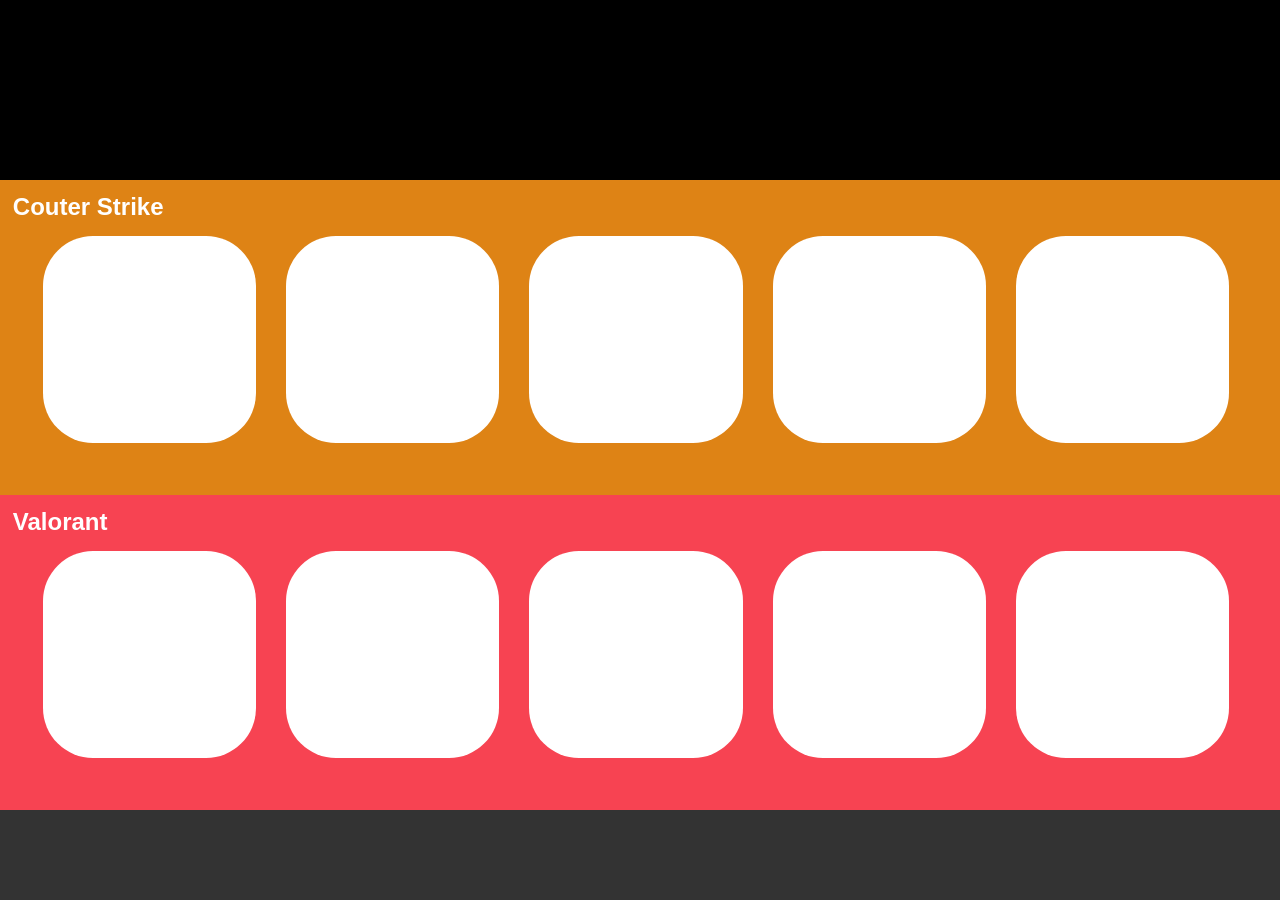
==== home.html @ 9ae9d326 "Add files via upload" ====
<!doctype html>
<html lang="pt-br">
  <head>
    <meta charset="UTF-8" />
    <meta name="viewport" content="width=device-width, initial-scale=1.0" />
    <title>Marketplace Skins</title>
    <link rel="stylesheet" href="./assets/css/home.css" />
    <script src="./assets/js/index.js" defer></script>
  </head>
  <body>
    <main>

      <header></header>

      <section class="game" id="cs2">
        <h2 class="texto">Couter Strike</h2>
        <div class="skin"></div>
        <div class="skin"></div>
        <div class="skin"></div>
        <div class="skin"></div>
        <div class="skin"></div>
      </section>

      <section class="game" id="valorant">
        <h2 class="texto">Valorant</h2>
        <div class="skin"></div>
        <div class="skin"></div>
        <div class="skin"></div>
        <div class="skin"></div>
        <div class="skin"></div>
      </section>

      <footer></footer>

    </main>
  </body>
</html>
---- assets/css/home.css ----
*{
    margin: 0;
    padding: 0;
    box-sizing: border-box;
}

main{
    width: 100%;
    height: 100vh;
    background: #333;
}

header{
    width: 100%;
    height: 20vh;
    float: left;
    background: #000;
}

.game{
    width: 100%;
    height: 35vh;
    background: #ccc;
    float: left;
    padding: 1%;
}

#cs2{
    background: #DE8315;
}

#valorant{
    background: #F74352;
}

.game h2{
    width: 100%;
    color: #fff;
    font-family: Verdana, Geneva, Tahoma, sans-serif;
}

footer{
    width: 100%;
    height: 20vh;
    background: #000;
}

.skin{
    background: #fff;
    height: 23vh;
    width: 17%;
    border-radius: 50px;
    float: left;
    margin-left: 30px;
    margin-top: 15px;
}
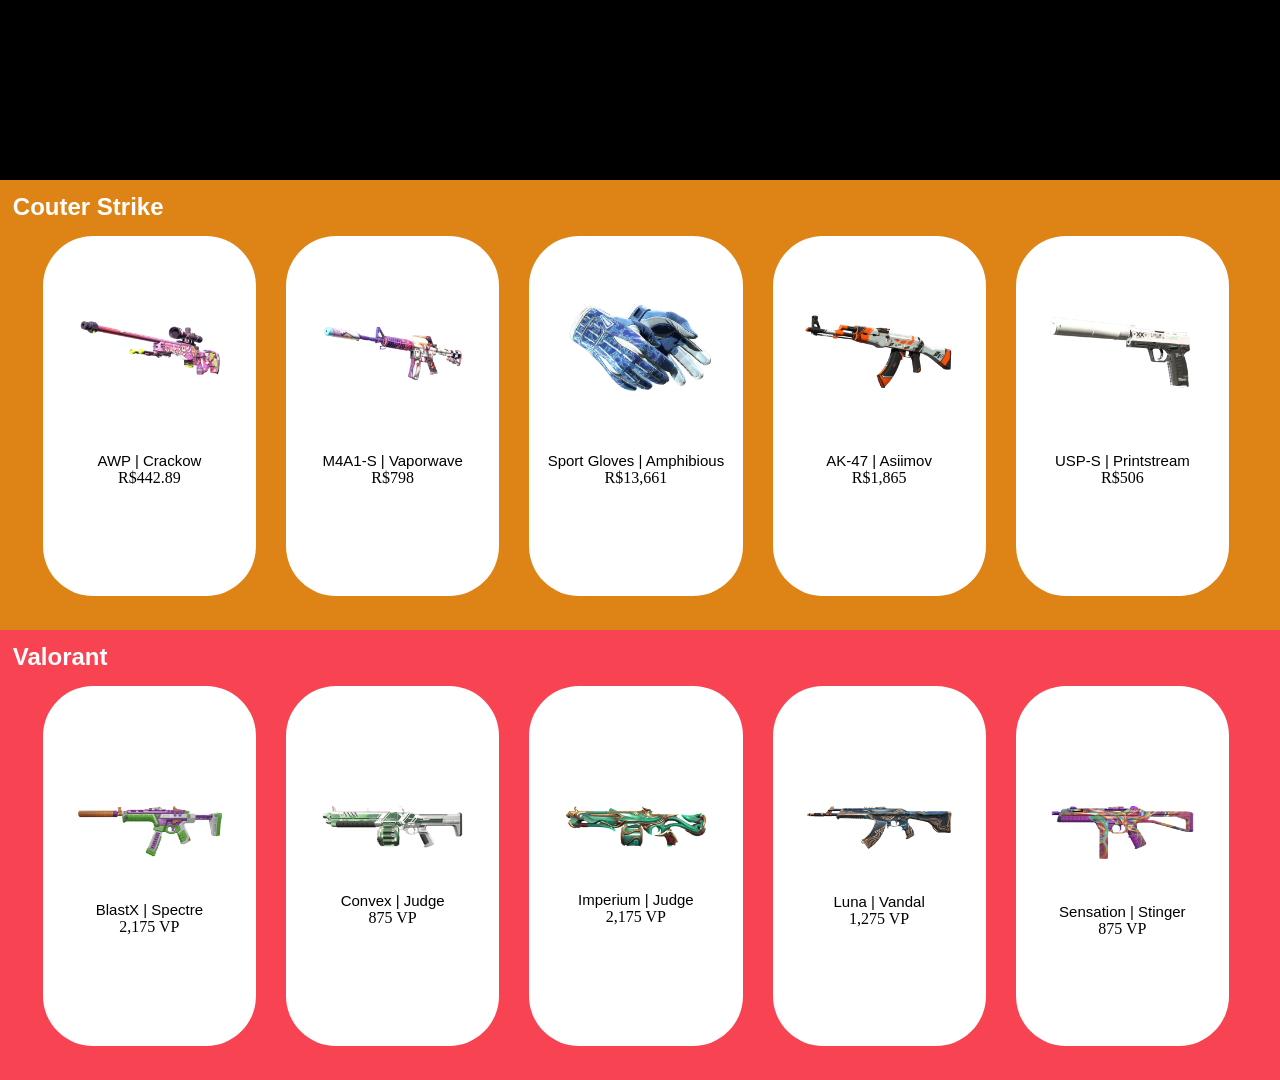
==== commit 88dd9653: "Add files via upload" ====
--- a/home.html
+++ b/home.html
@@ -1,37 +1,87 @@
-<!doctype html>
-<html lang="pt-br">
-  <head>
-    <meta charset="UTF-8" />
-    <meta name="viewport" content="width=device-width, initial-scale=1.0" />
-    <title>Marketplace Skins</title>
-    <link rel="stylesheet" href="./assets/css/home.css" />
-    <script src="./assets/js/index.js" defer></script>
-  </head>
-  <body>
-    <main>
-
-      <header></header>
-
-      <section class="game" id="cs2">
-        <h2 class="texto">Couter Strike</h2>
-        <div class="skin"></div>
-        <div class="skin"></div>
-        <div class="skin"></div>
-        <div class="skin"></div>
-        <div class="skin"></div>
-      </section>
-
-      <section class="game" id="valorant">
-        <h2 class="texto">Valorant</h2>
-        <div class="skin"></div>
-        <div class="skin"></div>
-        <div class="skin"></div>
-        <div class="skin"></div>
-        <div class="skin"></div>
-      </section>
-
-      <footer></footer>
-
-    </main>
-  </body>
+<!doctype html>
+<html lang="pt-br">
+  <head>
+    <meta charset="UTF-8" />
+    <meta name="viewport" content="width=device-width, initial-scale=1.0" />
+    <title>Marketplace Skins</title>
+    <link rel="stylesheet" href="./assets/css/home.css" />
+    <script src="./assets/js/index.js" defer></script>
+  </head>
+  <body>
+    <main>
+
+      <header></header>
+
+      <section class="game" id="cs2">
+        <h2 class="texto">Couter Strike</h2>
+
+        <div class="skin">
+          <img src="./img/Crakow.webp" alt="">
+          <h2>AWP | Crackow</h2>
+          <p>R$442.89</p>
+        </div>
+
+        <div class="skin">
+          <img src="./img/Vaporwave.webp" alt="">
+          <h2>M4A1-S | Vaporwave</h2>
+          <p>R$798</p>
+        </div>
+
+        <div class="skin">
+          <img src="./img/Amphibious.webp" alt="">
+          <h2>Sport Gloves | Amphibious</h2>
+          <p>R$13,661</p>
+        </div>
+
+        <div class="skin">
+          <img src="./img/Asiimov.webp" alt="">
+          <h2>AK-47 | Asiimov</h2>
+          <p>R$1,865</p>
+        </div>
+
+        <div class="skin">
+          <img src="./img/Printstream.webp" alt="">
+          <h2>USP-S | Printstream</h2>
+          <p>R$506</p>
+        </div>
+      </section>
+
+      <section class="game" id="valorant">
+        <h2 class="texto">Valorant</h2>
+
+        <div class="skin">
+          <img src="./img/BlastX_Spectre.webp" alt="">
+          <h2>BlastX | Spectre</h2>
+          <p>2,175 VP</p>
+        </div>
+
+        <div class="skin">
+          <img src="./img/Convex_Judge.webp" alt="">
+          <h2>Convex | Judge</h2>
+          <p>875 VP</p>
+        </div>
+
+        <div class="skin">
+          <img src="./img/Imperium_Judge.webp" alt="">
+          <h2>Imperium | Judge</h2>
+          <p>2,175 VP</p>
+        </div>
+
+        <div class="skin">
+          <img src="./img/Luna_Vandal.webp" alt="">
+          <h2>Luna | Vandal</h2>
+          <p>1,275 VP</p>
+        </div>
+
+        <div class="skin">
+          <img src="./img/Sensation_Stinger.webp" alt="">
+          <h2>Sensation | Stinger</h2>
+          <p>875 VP</p>
+        </div>
+      </section>
+
+      <footer></footer>
+
+    </main>
+  </body>
 </html>
--- a/assets/css/home.css
+++ b/assets/css/home.css
@@ -1,56 +1,75 @@
-*{
-    margin: 0;
-    padding: 0;
-    box-sizing: border-box;
-}
-
-main{
-    width: 100%;
-    height: 100vh;
-    background: #333;
-}
-
-header{
-    width: 100%;
-    height: 20vh;
-    float: left;
-    background: #000;
-}
-
-.game{
-    width: 100%;
-    height: 35vh;
-    background: #ccc;
-    float: left;
-    padding: 1%;
-}
-
-#cs2{
-    background: #DE8315;
-}
-
-#valorant{
-    background: #F74352;
-}
-
-.game h2{
-    width: 100%;
-    color: #fff;
-    font-family: Verdana, Geneva, Tahoma, sans-serif;
-}
-
-footer{
-    width: 100%;
-    height: 20vh;
-    background: #000;
-}
-
-.skin{
-    background: #fff;
-    height: 23vh;
-    width: 17%;
-    border-radius: 50px;
-    float: left;
-    margin-left: 30px;
-    margin-top: 15px;
+*{
+    margin: 0;
+    padding: 0;
+    box-sizing: border-box;
+}
+
+main{
+    width: 100%;
+    height: 100vh;
+    background: #333;
+}
+
+header{
+    width: 100%;
+    height: 20vh;
+    float: left;
+    background: #000;
+}
+
+.game{
+    width: 100%;
+    height: 50vh;
+    background: #ccc;
+    float: left;
+    padding: 1%;
+}
+
+#cs2{
+    background: #DE8315;
+}
+
+#valorant{
+    background: #F74352;
+}
+
+.game h2{
+    width: 100%;
+    color: #fff;
+    font-family: Verdana, Geneva, Tahoma, sans-serif;
+}
+
+footer{
+    width: 100%;
+    height: 20vh;
+    background: #000;
+}
+
+.skin{
+    background: #fff;
+    height: 40vh;
+    width: 17%;
+    border-radius: 50px;
+    float: left;
+    margin-left: 30px;
+    margin-top: 15px;
+    text-align: center;
+}
+
+.skin img{
+    width: 70%;
+    height: auto;
+    margin-top: 60px;
+}
+
+#valorant img{
+    margin-top: 120px;
+}
+
+
+.skin h2{
+    color: #000;
+    font-weight: 100;
+    font-size: 15px;
+    margin-top: 40px;
 }
